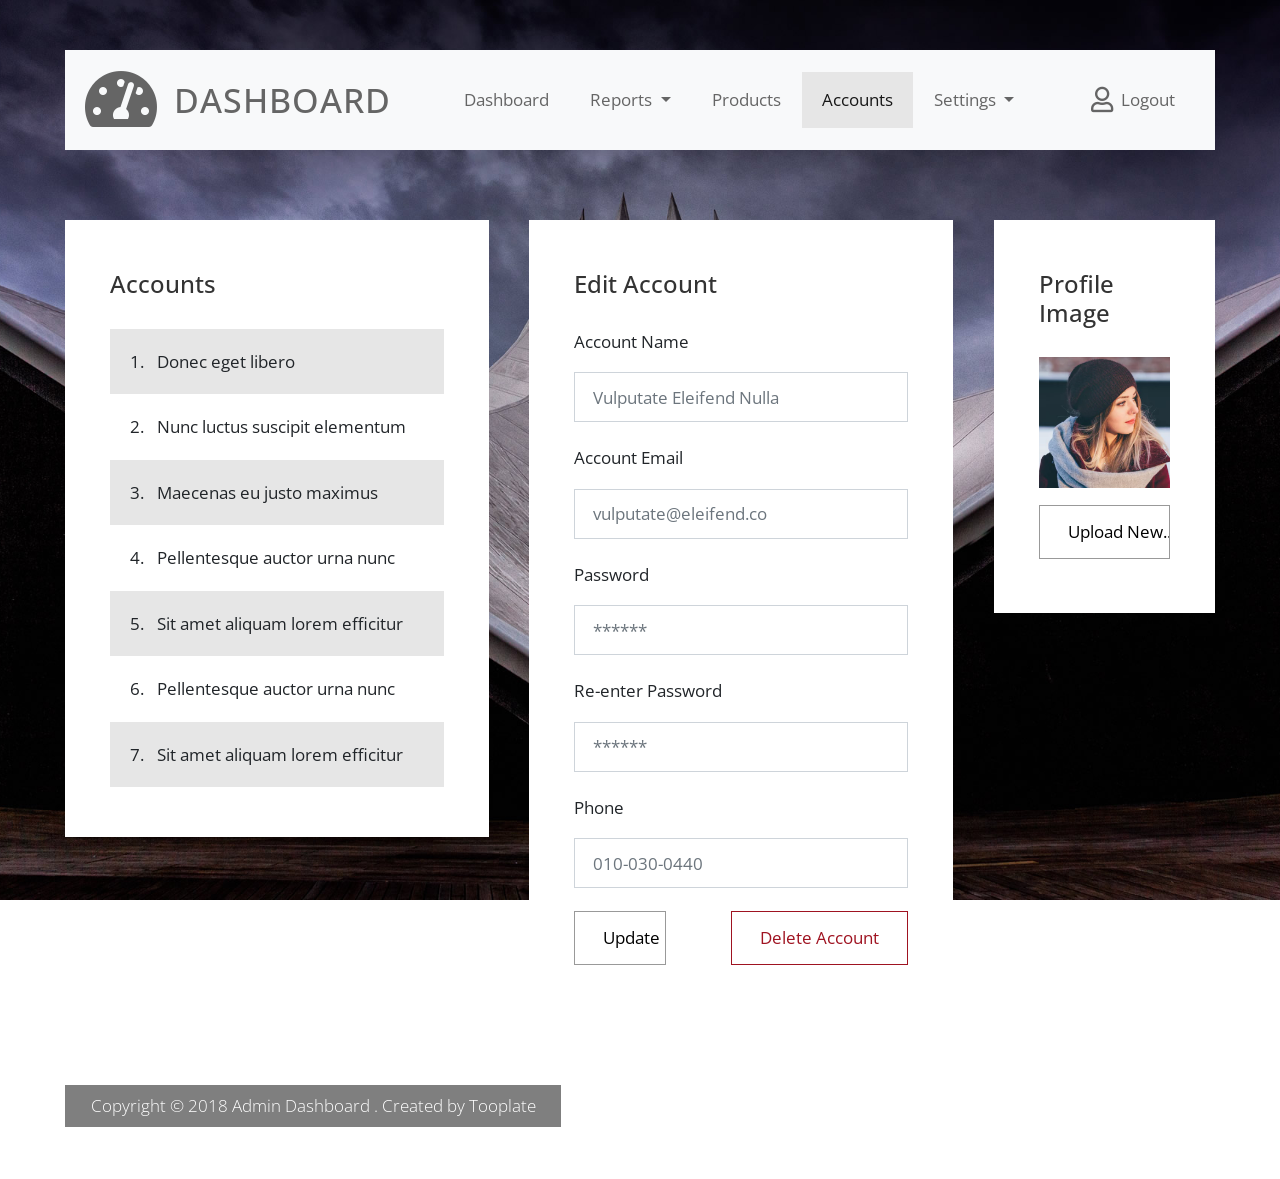
==== html/accounts.html @ 3ec1b00a ":feature: git project 연동 프로젝트 셋팅" ====
<!DOCTYPE html>
<html lang="en">

<head>
    <meta charset="UTF-8">
    <meta name="viewport" content="width=device-width, initial-scale=1.0">
    <meta http-equiv="X-UA-Compatible" content="ie=edge">
    <title>Accounts Page - Dashboard Template</title>
    <!--

    Template 2108 Dashboard

	http://www.tooplate.com/view/2108-dashboard

    -->
    <link rel="stylesheet" href="https://fonts.googleapis.com/css?family=Open+Sans:300,400,600">
    <!-- https://fonts.google.com/specimen/Open+Sans -->
    <link rel="stylesheet" href="static/css/fontawesome.min.css">
    <!-- https://fontawesome.com/ -->
    <link rel="stylesheet" href="static/css/bootstrap.min.css">
    <!-- https://getbootstrap.com/ -->
    <link rel="stylesheet" href="static/css/tooplate.css">
</head>

<body class="bg03">
    <div class="container">
        <div class="row">
            <div class="col-12">
                <nav class="navbar navbar-expand-xl navbar-light bg-light">
                    <a class="navbar-brand" href="index.html">
                        <i class="fas fa-3x fa-tachometer-alt tm-site-icon"></i>
                        <h1 class="tm-site-title mb-0">Dashboard</h1>
                    </a>
                    <button class="navbar-toggler ml-auto mr-0" type="button" data-toggle="collapse" data-target="#navbarSupportedContent" aria-controls="navbarSupportedContent"
                        aria-expanded="false" aria-label="Toggle navigation">
                        <span class="navbar-toggler-icon"></span>
                    </button>

                    <div class="collapse navbar-collapse" id="navbarSupportedContent">
                        <ul class="navbar-nav mx-auto">
                            <li class="nav-item">
                                <a class="nav-link" href="index.html">Dashboard
                                    <span class="sr-only">(current)</span>
                                </a>
                            </li>
                            <li class="nav-item dropdown">
                                <a class="nav-link dropdown-toggle" href="index.html" id="navbarDropdown" role="button" data-toggle="dropdown" aria-haspopup="true"
                                    aria-expanded="false">
                                    Reports
                                </a>
                                <div class="dropdown-menu" aria-labelledby="navbarDropdown">
                                    <a class="dropdown-item" href="#">Daily Report</a>
                                    <a class="dropdown-item" href="#">Weekly Report</a>
                                    <a class="dropdown-item" href="index.html">Yearly Report</a>
                                </div>
                            </li>
                            <li class="nav-item">
                                <a class="nav-link" href="products.html">Products</a>
                            </li>

                            <li class="nav-item active">
                                <a class="nav-link" href="#">Accounts</a>
                            </li>
                            <li class="nav-item dropdown">
                                <a class="nav-link dropdown-toggle" href="#" id="navbarDropdown" role="button" data-toggle="dropdown" aria-haspopup="true"
                                    aria-expanded="false">
                                    Settings
                                </a>
                                <div class="dropdown-menu" aria-labelledby="navbarDropdown">
                                    <a class="dropdown-item" href="#">Profile</a>
                                    <a class="dropdown-item" href="#">Billing</a>
                                    <a class="dropdown-item" href="#">Customize</a>
                                </div>
                            </li>
                        </ul>
                        <ul class="navbar-nav">
                            <li class="nav-item">
                                <a class="nav-link d-flex" href="login.html">
                                    <i class="far fa-user mr-2 tm-logout-icon"></i>
                                    <span>Logout</span>
                                </a>
                            </li>
                        </ul>
                    </div>
                </nav>
            </div>
        </div>
        <!-- row -->
        <div class="row tm-content-row tm-mt-big">
            <div class="tm-col tm-col-big">
                <div class="bg-white tm-block">
                    <div class="row">
                        <div class="col-12">
                            <h2 class="tm-block-title d-inline-block">Accounts</h2>
                        </div>
                    </div>
                    <ol class="tm-list-group tm-list-group-alternate-color tm-list-group-pad-big">
                        <li class="tm-list-group-item">
                            Donec eget libero
                        </li>
                        <li class="tm-list-group-item">
                            Nunc luctus suscipit elementum
                        </li>
                        <li class="tm-list-group-item">
                            Maecenas eu justo maximus
                        </li>
                        <li class="tm-list-group-item">
                            Pellentesque auctor urna nunc
                        </li>
                        <li class="tm-list-group-item">
                            Sit amet aliquam lorem efficitur
                        </li>
                        <li class="tm-list-group-item">
                            Pellentesque auctor urna nunc
                        </li>
                        <li class="tm-list-group-item">
                            Sit amet aliquam lorem efficitur
                        </li>
                    </ol>
                </div>
            </div>
            <div class="tm-col tm-col-big">
                <div class="bg-white tm-block">
                    <div class="row">
                        <div class="col-12">
                            <h2 class="tm-block-title">Edit Account</h2>
                        </div>
                    </div>
                    <div class="row">
                        <div class="col-12">
                            <form action="" class="tm-signup-form">
                                <div class="form-group">
                                    <label for="name">Account Name</label>
                                    <input placeholder="Vulputate Eleifend Nulla" id="name" name="name" type="text" class="form-control validate">
                                </div>
                                <div class="form-group">
                                    <label for="email">Account Email</label>
                                    <input placeholder="vulputate@eleifend.co" id="email" name="email" type="email" class="form-control validate">
                                </div>
                                <div class="form-group">
                                    <label for="password">Password</label>
                                    <input placeholder="******" id="password" name="password" type="password" class="form-control validate">
                                </div>
                                <div class="form-group">
                                    <label for="password2">Re-enter Password</label>
                                    <input placeholder="******" id="password2" name="password2" type="password" class="form-control validate">
                                </div>
                                <div class="form-group">
                                    <label for="phone">Phone</label>
                                    <input placeholder="010-030-0440" id="phone" name="phone" type="tel" class="form-control validate">
                                </div>
                                <div class="row">
                                    <div class="col-12 col-sm-4">
                                        <button type="submit" class="btn btn-primary">Update
                                        </button>
                                    </div>
                                    <div class="col-12 col-sm-8 tm-btn-right">
                                        <button type="submit" class="btn btn-danger">Delete Account
                                        </button>
                                    </div>
                                </div>

                            </form>
                        </div>
                    </div>
                </div>
            </div>
            <div class="tm-col tm-col-small">
                <div class="bg-white tm-block">
                    <h2 class="tm-block-title">Profile Image</h2>
                    <img src="static/img/profile-image.png" alt="Profile Image" class="img-fluid">
                    <div class="custom-file mt-3 mb-3">
                        <input id="fileInput" type="file" style="display:none;" />
                        <input type="button" class="btn btn-primary d-block mx-xl-auto" value="Upload New..." onclick="document.getElementById('fileInput').click();"
                        />
                    </div>
                </div>
            </div>
        </div>
        <footer class="row tm-mt-small">
            <div class="col-12 font-weight-light">
                <p class="d-inline-block tm-bg-black text-white py-2 px-4">
                    Copyright &copy; 2018 Admin Dashboard . Created by
                    <a rel="nofollow" href="https://www.tooplate.com" class="text-white tm-footer-link">Tooplate</a>
                </p>
            </div>
        </footer>
    </div>

    <script src="static/js/jquery-3.3.1.min.js"></script>
    <!-- https://jquery.com/download/ -->
    <script src="static/js/bootstrap.min.js"></script>
    <!-- https://getbootstrap.com/ -->
</body>

</html>
---- html/static/css/tooplate.css ----
/*

Template 2108 Dashboard

http://www.tooplate.com/view/2108-dashboard
	

COLOR CODES

  Dark Gray: #656565
  Light Gray: #E6E6E6
  Blue: #0062BB
  
*/

html {
  font-size: 17px;
}

body {
  font-family: "Open Sans", Helvetica, Arial, sans-serif;
  overflow-x: hidden;
}

body {
  background-image: url(../img/dash-bg-01.jpg);
  background-size: cover;
  background-repeat: no-repeat;
  background-position: center;
  background-attachment: fixed;
  padding-left: 50px;
  padding-right: 50px;
}

.bg02 {
	background-image: url(../img/dash-bg-02.jpg);
}

.bg03 {
	background-image: url(../img/dash-bg-03.jpg);
}

a {
  transition: all 0.3s ease;
}
a:hover,
a:focus {
  text-decoration: none;
}

.navbar-brand {
  display: flex;
  align-items: center;
}

.tm-site-icon {
  color: #656565;
}

.tm-site-title {
  display: inline-block;
  text-transform: uppercase;
  font-size: 2rem;
  margin-left: 1rem;
  color: #656565;
  letter-spacing: 1px;
}

.navbar {
  height: 100px;
  padding-left: 20px;
  padding-right: 20px;
  margin-top: 50px;
}

.tm-logout-icon {
  font-size: 1.5em;
}

.tm-bg-black {
  background-color: rgba(0, 0, 0, 0.5);
}

.tm-mt-big {
  margin-top: 70px;
}

.tm-mt-small {
  margin-top: 20px;
}

.tm-block {
  padding: 50px 45px;
}

.tm-block-title {
  font-size: 1.4rem;
  color: #333;
  margin-bottom: 30px;
}

.navbar-light .navbar-nav .nav-link {
  color: #656565;
}

.navbar-light .navbar-nav .nav-link,
.dropdown-item {
  padding: 15px 20px;
}

.navbar-light .navbar-nav .active > .nav-link,
.navbar-light .navbar-nav .nav-link.active,
.navbar-light .navbar-nav .nav-link.show,
.navbar-light .navbar-nav .show > .nav-link,
.navbar-light .navbar-nav a:hover {
  background-color: #e6e6e6;
}

.nav-item {
  margin-right: 30px;
}

.nav-item:last-child {
  margin-right: 0;
}

.tm-content-row {
  justify-content: space-between;
  margin-left: -20px;
  margin-right: -20px; /* To offset col padding */
}

.tm-col {
  padding-left: 20px;
  padding-right: 20px;
  margin-bottom: 50px;
}

.tm-col-big {
  width: 39%;
}

.tm-col-small {
  width: 21.95%;
}

.tm-link-black {
  color: black;
}

.tm-link-black:hover,
.tm-link-black:focus {
  color: #0266c4;
}

ol {
  margin-bottom: 0;
}

.tm-list-group {
  counter-reset: myOrderedListItemsCounter;
  padding-left: 0;
}

.tm-list-group > li {
  list-style-type: none;
  position: relative;
  cursor: pointer;
  transition: all 0.3s ease;
  padding: 8px;
}

.tm-list-group-pad-big > li {
  padding: 20px;
}

.tm-list-group > li:hover {
  color: #0266c4;
}

.tm-list-group-alternate-color > li:nth-child(odd) {
  background-color: #e6e6e6;
}

.tm-list-group > li:before {
  counter-increment: myOrderedListItemsCounter;
  content: counter(myOrderedListItemsCounter) ".";
  margin-right: 0.5em;
}

.tm-list {
  padding-left: 30px;
}

.tm-list > li {
  margin-bottom: 20px;
}

.form-control {
  margin-bottom: 23px;
  padding: 19px 18px;
  border-radius: 0;
  height: 50px;
}

label {
  margin-bottom: 18px;
}

.btn {
  border-radius: 0;
  padding: 13px 28px;
  transition: all 0.2s ease;
  max-width: 100%;
}

.btn-small {
  padding: 10px 24px;
}

.btn-primary {
  background-color: transparent;
  color: black;
  border-color: #999999;
}

.btn-primary:hover,
.btn-primary:active,
.btn-primary:not(:disabled):not(.disabled).active,
.btn-primary:not(:disabled):not(.disabled):active,
.show > .btn-primary.dropdown-toggle {
  color: black;
  background-color: #cdd4da;
  border-color: #999999;
}

.btn-danger {
  color: #9f1321;
  background-color: transparent;
  border-color: #9f1321;
}

.btn-danger:hover {
  color: #9f1321;
  background-color: rgba(159, 19, 32, 0.27);
  border-color: #9f1321;
}

.custom-file-input {
  cursor: pointer;
}

.custom-file-label {
  border-radius: 0;
}

.tm-btn-right {
  text-align: right;
}

.table td,
.table th {
  padding: 20px 24px;
}

.table-hover tbody tr:hover {
  background-color: white;
  color: #3aabd0;
}

.tm-bg-gray {
  background-color: rgba(0, 0, 0, 0.05);
}

.tm-table-striped-even.table-striped tbody tr:nth-of-type(even) {
  background-color: rgba(0, 0, 0, 0.05);
}

.tm-table-striped-even.table-striped tbody tr:nth-of-type(odd) {
  background-color: white;
}

.tm-table-mt {
  margin-top: 66px;
}

.page-item:first-child .page-link {
  border-top-left-radius: 0;
  border-bottom-left-radius: 0;
}

.page-item:last-child .page-link {
  border-top-right-radius: 0;
  border-bottom-right-radius: 0;
}

.page-link,
.tm-dots {
  padding: 12px 18px;
}

.page-link,
.page-link:hover {
  color: black;
}

.page-item {
  margin-right: 18px;
}

.page-item:last-child {
  margin-right: 0;
}

.page-item.active .page-link {
  background-color: #e9ecef;
  border-color: #dee2e6;
  color: black;
}

.tm-pagination {
  justify-content: flex-end;
}

.tm-pagination-label {
  padding-bottom: 15px;
  padding-right: 15px;
  display: inline-block;
}

.tm-table-actions-row {
  display: flex;
  justify-content: space-between;
}

.tm-table-actions-col-right {
  text-align: right;
}

input[type="checkbox"] {
  cursor: pointer;
  -webkit-appearance: none;
  appearance: none;
  border: 1px solid black;
  box-sizing: border-box;
  position: relative;
  box-sizing: content-box;
  width: 24px;
  height: 24px;
  transition: all 0.1s linear;
}
input[type="checkbox"]:checked {
  background-color: #9f1321;
}
input[type="checkbox"]:focus {
  outline: 0 none;
  box-shadow: none;
}

.tm-trash-icon {
  color: #6e6c6c;
  cursor: pointer;
}

.tm-trash-icon:hover {
  color: #9f1321;
}

.tm-trash-icon-cell {
  width: 15px;
}

footer {
  margin-bottom: 35px;
}

.custom-select {
  height: 50px;
  border-radius: 0;
}

.tm-product-img-dummy {
  max-width: 100%;
  width: 240px;
  height: 240px;
  border: 1px solid #cccccc;
  display: flex;
  align-items: center;
  justify-content: center;
  color: #c8c8c8;
}

.tm-login-col {
  max-width: 600px;
}

@media (min-width: 992px) {
  .navbar-expand-lg .navbar-nav .nav-link {
    padding: 15px 20px;
  }
}

@media (min-width: 1200px) {
  .container {
    max-width: 1630px;
  }
}

@media (max-width: 1275px) and (min-width: 1200px) {
  .nav-item {
    margin-right: 15px;
  }
}

@media (max-width: 1350px) and (min-width: 1200px) {
  .tm-table-actions-row {
    display: block;
  }
  .tm-table-actions-col-right {
    margin-top: 30px;
  }
}

@media (max-width: 1350px) {
  .nav-item {
    margin-right: 1px;
  }
}

@media (max-width: 1199px) {
  .tm-col-big,
  .tm-col-small {
    width: 49.65%;
  }

  .navbar-collapse {
    background: white;
    padding: 15px;
    box-shadow: rgba(108, 117, 125, 0.27) 0px 1px 1px 0px;
    position: absolute;
    top: 77px;
    right: 20px;
    width: 245px;
    z-index: 1000;
  }

  .navbar-nav .nav-link {
    padding-right: 15px;
    padding-left: 15px;
  }

  .nav-item {
    margin-right: 0;
  }
}

@media (max-width: 991px) {
  .tm-col-big,
  .tm-col-small {
    width: 100%;
    min-height: 383px;
    height: auto;
  }
  .tm-block {
    padding: 30px;
  }

  .tm-table-actions-row {
    display: block;
  }

  .tm-table-actions-col-right {
    text-align: left;
    margin-top: 30px;
  }

  .tm-edit-product-row {
    flex-direction: column-reverse;
  }
}

@media (max-width: 633px) {
  .pagination {
    flex-wrap: wrap;
  }

  .tm-pagination {
    justify-content: flex-start;
  }

  .tm-pagination-label {
    display: inline-block;
    margin-right: 0;
  }

  .page-item {
    margin-top: 10px;
  }
}

@media (max-width: 574px) {
  .navbar-collapse {
    top: 70px;
  }

  .tm-btn-right {
    text-align: left;
    margin-top: 20px;
  }

  .navbar {
    margin-top: 30px;
    height: auto;
  }

  body {
    padding-left: 15px;
    padding-right: 15px;
  }

  .tm-site-title {
    font-size: 1.4rem;
    margin-left: 7px;
  }

  .tm-site-icon {
    font-size: 2em;
  }
}

@media (max-width: 480px) {
  .tm-mt-big {
    margin-top: 45px;
  }
}

@media (max-width: 424px) {
  .navbar-collapse {
    top: 107px;
  }
}
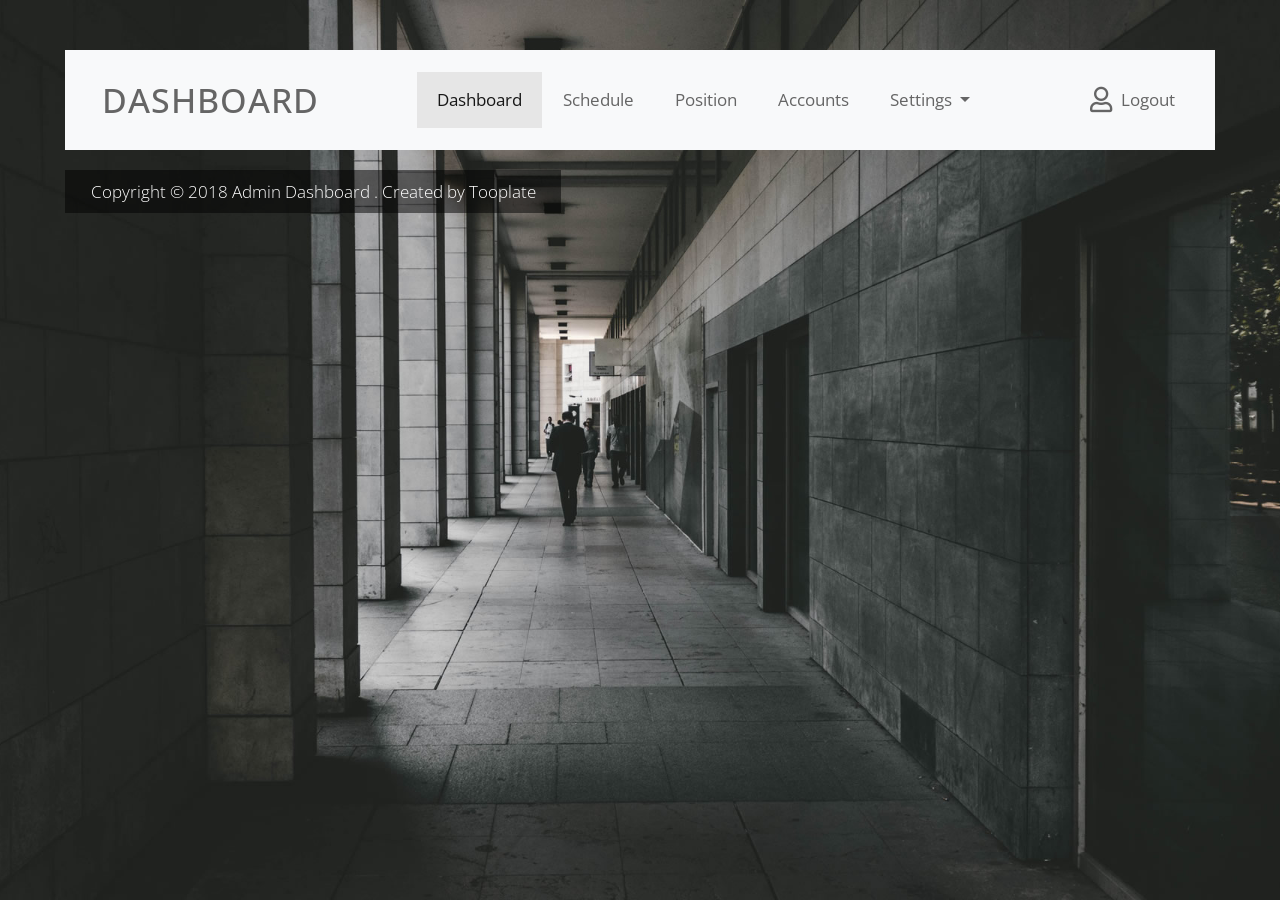
==== commit d45027b5: ":feature: 유저 등록 조회 화면 및 기능 작성 / 포지션/스케쥴 화면 조정/ nav bar  공통 처리" ====
--- a/html/accounts.html
+++ b/html/accounts.html
@@ -24,67 +24,8 @@
 
 <body class="bg03">
     <div class="container">
-        <div class="row">
-            <div class="col-12">
-                <nav class="navbar navbar-expand-xl navbar-light bg-light">
-                    <a class="navbar-brand" href="index.html">
-                        <i class="fas fa-3x fa-tachometer-alt tm-site-icon"></i>
-                        <h1 class="tm-site-title mb-0">Dashboard</h1>
-                    </a>
-                    <button class="navbar-toggler ml-auto mr-0" type="button" data-toggle="collapse" data-target="#navbarSupportedContent" aria-controls="navbarSupportedContent"
-                        aria-expanded="false" aria-label="Toggle navigation">
-                        <span class="navbar-toggler-icon"></span>
-                    </button>
+        <div data-include-path="navbar.html"></div>
 
-                    <div class="collapse navbar-collapse" id="navbarSupportedContent">
-                        <ul class="navbar-nav mx-auto">
-                            <li class="nav-item">
-                                <a class="nav-link" href="index.html">Dashboard
-                                    <span class="sr-only">(current)</span>
-                                </a>
-                            </li>
-                            <li class="nav-item dropdown">
-                                <a class="nav-link dropdown-toggle" href="index.html" id="navbarDropdown" role="button" data-toggle="dropdown" aria-haspopup="true"
-                                    aria-expanded="false">
-                                    Reports
-                                </a>
-                                <div class="dropdown-menu" aria-labelledby="navbarDropdown">
-                                    <a class="dropdown-item" href="#">Daily Report</a>
-                                    <a class="dropdown-item" href="#">Weekly Report</a>
-                                    <a class="dropdown-item" href="index.html">Yearly Report</a>
-                                </div>
-                            </li>
-                            <li class="nav-item">
-                                <a class="nav-link" href="products.html">Products</a>
-                            </li>
-
-                            <li class="nav-item active">
-                                <a class="nav-link" href="#">Accounts</a>
-                            </li>
-                            <li class="nav-item dropdown">
-                                <a class="nav-link dropdown-toggle" href="#" id="navbarDropdown" role="button" data-toggle="dropdown" aria-haspopup="true"
-                                    aria-expanded="false">
-                                    Settings
-                                </a>
-                                <div class="dropdown-menu" aria-labelledby="navbarDropdown">
-                                    <a class="dropdown-item" href="#">Profile</a>
-                                    <a class="dropdown-item" href="#">Billing</a>
-                                    <a class="dropdown-item" href="#">Customize</a>
-                                </div>
-                            </li>
-                        </ul>
-                        <ul class="navbar-nav">
-                            <li class="nav-item">
-                                <a class="nav-link d-flex" href="login.html">
-                                    <i class="far fa-user mr-2 tm-logout-icon"></i>
-                                    <span>Logout</span>
-                                </a>
-                            </li>
-                        </ul>
-                    </div>
-                </nav>
-            </div>
-        </div>
         <!-- row -->
         <div class="row tm-content-row tm-mt-big">
             <div class="tm-col tm-col-big">
@@ -92,30 +33,10 @@
                     <div class="row">
                         <div class="col-12">
                             <h2 class="tm-block-title d-inline-block">Accounts</h2>
+                            <a href="add-account.html" id="add-user" class="btn btn-primary float-right">등록</a>
                         </div>
                     </div>
-                    <ol class="tm-list-group tm-list-group-alternate-color tm-list-group-pad-big">
-                        <li class="tm-list-group-item">
-                            Donec eget libero
-                        </li>
-                        <li class="tm-list-group-item">
-                            Nunc luctus suscipit elementum
-                        </li>
-                        <li class="tm-list-group-item">
-                            Maecenas eu justo maximus
-                        </li>
-                        <li class="tm-list-group-item">
-                            Pellentesque auctor urna nunc
-                        </li>
-                        <li class="tm-list-group-item">
-                            Sit amet aliquam lorem efficitur
-                        </li>
-                        <li class="tm-list-group-item">
-                            Pellentesque auctor urna nunc
-                        </li>
-                        <li class="tm-list-group-item">
-                            Sit amet aliquam lorem efficitur
-                        </li>
+                    <ol id="users-area" class="tm-list-group tm-list-group-alternate-color tm-list-group-pad-big scrollbar">
                     </ol>
                 </div>
             </div>
@@ -130,12 +51,12 @@
                         <div class="col-12">
                             <form action="" class="tm-signup-form">
                                 <div class="form-group">
-                                    <label for="name">Account Name</label>
-                                    <input placeholder="Vulputate Eleifend Nulla" id="name" name="name" type="text" class="form-control validate">
+                                    <label for="username">사번 (ID)</label>
+                                    <input placeholder="ex) 24100099" id="username" name="username" type="text" class="form-control validate">
                                 </div>
                                 <div class="form-group">
-                                    <label for="email">Account Email</label>
-                                    <input placeholder="vulputate@eleifend.co" id="email" name="email" type="email" class="form-control validate">
+                                    <label for="name">이름</label>
+                                    <input placeholder="ex) 로티" id="name" name="name" type="text" class="form-control validate">
                                 </div>
                                 <div class="form-group">
                                     <label for="password">Password</label>
@@ -146,17 +67,29 @@
                                     <input placeholder="******" id="password2" name="password2" type="password" class="form-control validate">
                                 </div>
                                 <div class="form-group">
-                                    <label for="phone">Phone</label>
-                                    <input placeholder="010-030-0440" id="phone" name="phone" type="tel" class="form-control validate">
+                                    <label for="role">사용자 등급</label>
+                                    <select  id="role" name="role" class="form-control-sm validate" >
+                                        <option value="USER">사용자</option>
+                                        <option value="ADMIN">관리자</option>
+                                    </select>
+                                </div>
+                                <div class="form-group">
+                                    <label for="grade">가능 구분</label>
+                                    <select  id="grade" name="grade" class="form-control-sm validate">
+                                        <option value="NORMAL">기본</option>
+                                        <option value="ATLANTIS_LOADER_ONE_MANAGE">로/1 가능</option>
+                                        <option value="SWING_LINE_MANAGE">스줄 가능</option>
+                                        <option value="SWING_CPO">스씨 가능</option>
+                                        <option value="ATLANTIS_LINE_MANAGE">아줄 가능</option>
+                                        <option value="S_CPO">S-CPO</option>
+                                    </select>
                                 </div>
                                 <div class="row">
                                     <div class="col-12 col-sm-4">
-                                        <button type="submit" class="btn btn-primary">Update
-                                        </button>
+                                        <button type="button" id="edit-user" class="btn btn-primary">수정</button>
                                     </div>
                                     <div class="col-12 col-sm-8 tm-btn-right">
-                                        <button type="submit" class="btn btn-danger">Delete Account
-                                        </button>
+                                        <button type="button" id="delete-user" class="btn btn-danger">삭제</button>
                                     </div>
                                 </div>
 
@@ -165,7 +98,7 @@
                     </div>
                 </div>
             </div>
-            <div class="tm-col tm-col-small">
+            <!--<div class="tm-col tm-col-small">
                 <div class="bg-white tm-block">
                     <h2 class="tm-block-title">Profile Image</h2>
                     <img src="static/img/profile-image.png" alt="Profile Image" class="img-fluid">
@@ -175,7 +108,7 @@
                         />
                     </div>
                 </div>
-            </div>
+            </div>-->
         </div>
         <footer class="row tm-mt-small">
             <div class="col-12 font-weight-light">
@@ -191,6 +124,9 @@
     <!-- https://jquery.com/download/ -->
     <script src="static/js/bootstrap.min.js"></script>
     <!-- https://getbootstrap.com/ -->
+    <script src="static/js/include.js"></script>
+    <script src="static/js/account.js"></script>
+
 </body>
 
 </html>
--- a/html/static/css/tooplate.css
+++ b/html/static/css/tooplate.css
@@ -539,3 +539,27 @@
     top: 107px;
   }
 }
+
+
+.dp-none {
+  display: none;
+}
+
+.scrollbar {
+  height: 500px;
+  overflow-y: scroll; /*  */
+}
+
+/* 스크롤바의 폭 너비 */
+.scrollbar::-webkit-scrollbar {
+  width: 10px;
+}
+
+.scrollbar::-webkit-scrollbar-thumb {
+  background: rgba(220, 20, 60); /* 스크롤바 색상 */
+  border-radius: 10px; /* 스크롤바 둥근 테두리 */
+}
+
+.scrollbar::-webkit-scrollbar-track {
+  background: rgba(220, 20, 60, .1);  /*스크롤바 뒷 배경 색상*/
+}
